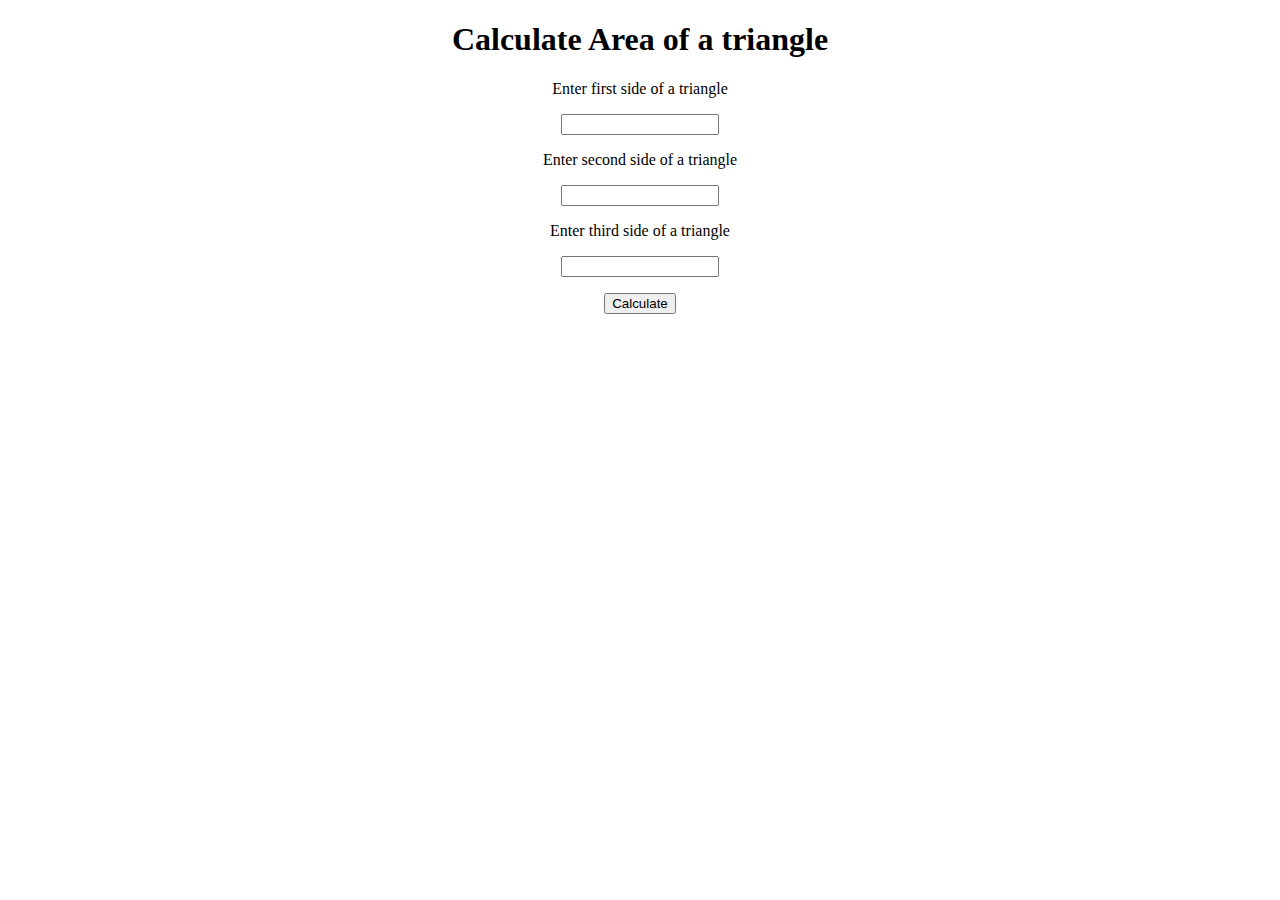
==== area.html @ 01a08643 "code done" ====
<!DOCTYPE html>
<html lang="en">
<head>
    <meta charset="UTF-8">
    <meta http-equiv="X-UA-Compatible" content="IE=edge">
    <meta name="viewport" content="width=device-width, initial-scale=1.0">
    <title>Area of triangle</Area></title>
    <link rel="stylesheet" href="area.css">
</head>
<body>
    <h1>Calculate Area of a triangle</h1>
      <form id="calculate-area">
        <label class="input-label" for="first-side">
          <p>Enter first side of a triangle</p>
          <input class="input-text"  type="number" id="first-side" />
        </label>
        <label class="input-label" for="second-side">
          <p>Enter second side of a triangle</p>
          <input class="input-text"  type="number" id="second-side" />
        </label>
        <label class="input-label" for="third-side">
          <p>Enter third side of a triangle</p>
          <input class="input-text"  type="number" id="third-side" />
        </label>
        <button class="btn-check" type="submit">Calculate</button>
      </form>
      <p class="output calculate-area-output" id="output"></p>
</body>
<script src="area.js"></script>
</html>
---- area.css ----
h1{
    text-align: center;
}

label, input{
    display: block;
    width: 50%;
    max-width: 300px;
    margin: auto;
    text-align: center;
    margin-top: 0.5rem;
}

button{
    display: block;
    margin: auto;
    margin-top: 1rem;
}

#output{
    text-align: center;
    margin-top: 1rem;
}
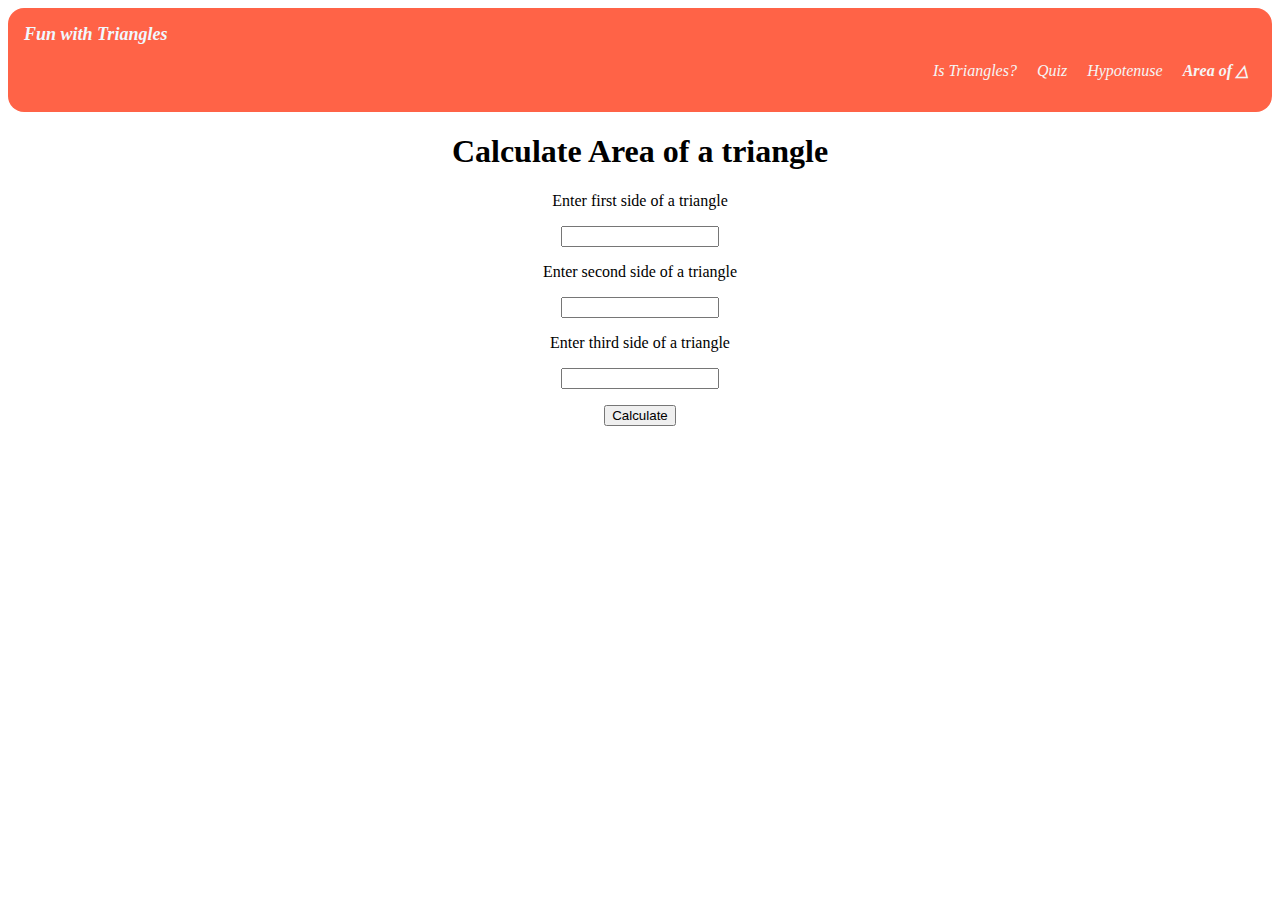
==== commit 0a8e1ddb: "css" ====
--- a/area.html
+++ b/area.html
@@ -8,6 +8,27 @@
     <link rel="stylesheet" href="area.css">
 </head>
 <body>
+
+  <nav class="navigation" >
+    <div class="nav-brand">Fun with Triangles</div>
+    
+    <ul class="nav-pills" >
+        <li class="list-in-line" >
+            <a class="link" href="/index.html" >Is Triangles?</a>
+        </li>
+        <li class="list-in-line" >
+            <a class="link" href="/quiz.html" >Quiz</a>
+        </li>
+        <li class="list-in-line" >
+            <a class="link" href="/hypotenuse.html" >Hypotenuse</a>
+        </li>
+        <li class="list-in-line" >
+            <a class="link link-active" href="/area.html" >Area of △</a>
+        </li>
+    </ul>
+</nav>
+
+
     <h1>Calculate Area of a triangle</h1>
       <form id="calculate-area">
         <label class="input-label" for="first-side">
--- a/area.css
+++ b/area.css
@@ -1,3 +1,44 @@
+
+
+
+
+
+
+.navigation{
+    background-color: tomato;
+    color: aliceblue;
+    padding: 1rem;
+    margin: auto;
+    border-radius: 1rem;
+}
+
+.nav-brand{
+    font-size: large;
+    font-style: oblique;
+    font-weight: bold;
+}
+
+.nav-pills{
+    text-align: right ;
+}
+
+.list-in-line{
+    list-style: none;
+    display: inline;
+    padding: 0.5rem;
+    font-style: oblique;
+}
+
+.link-active {
+    font-weight: bold ;
+}
+
+.link{
+    color: whitesmoke;
+    text-decoration: none;
+    
+}
+
 h1{
     text-align: center;
 }
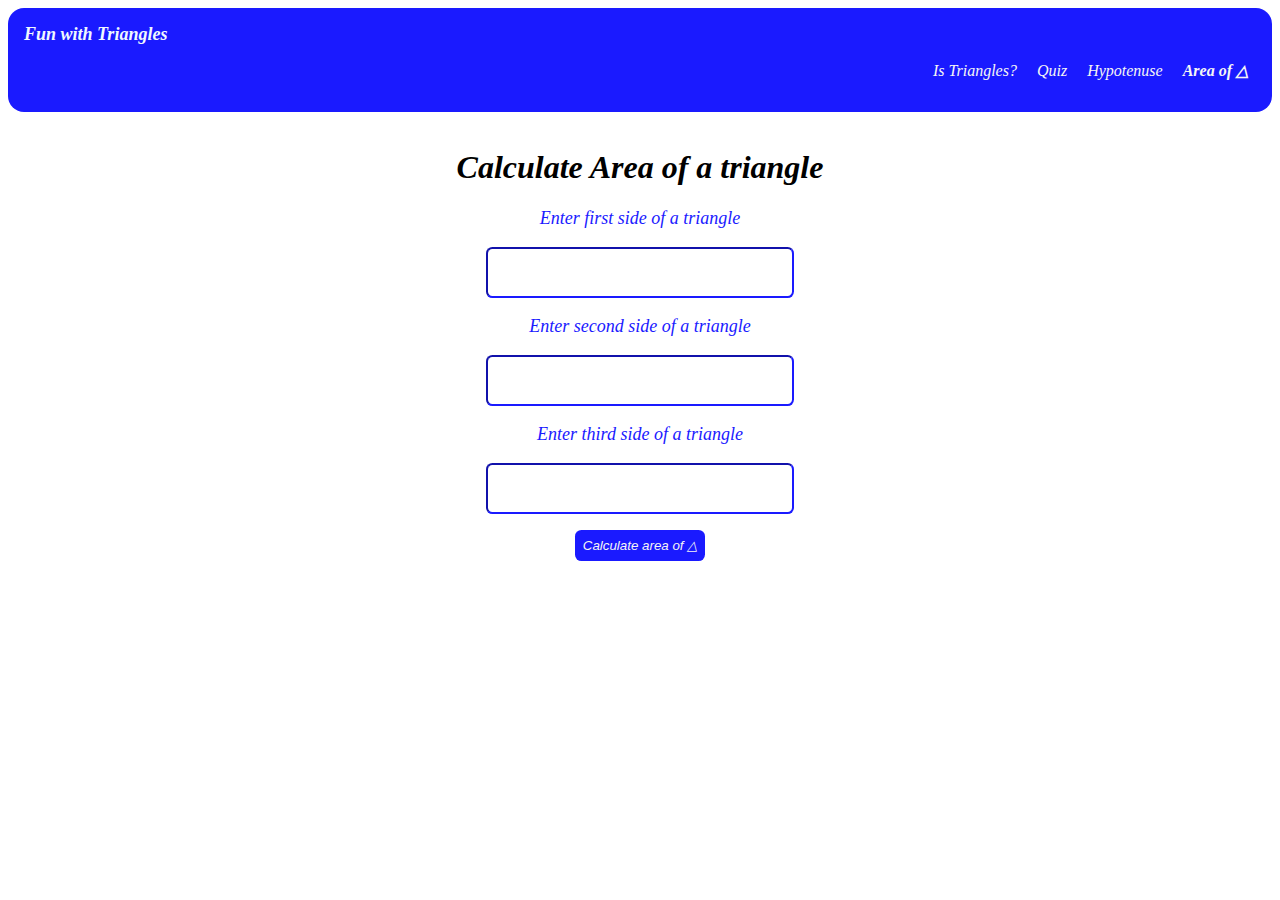
==== commit 01be12a0: "css done" ====
--- a/area.html
+++ b/area.html
@@ -31,19 +31,19 @@
 
     <h1>Calculate Area of a triangle</h1>
       <form id="calculate-area">
-        <label class="input-label" for="first-side">
+        <label class="input-label" for="side-one">
           <p>Enter first side of a triangle</p>
-          <input class="input-text"  type="number" id="first-side" />
+          <input class="input-text"  type="number" id="side-one" />
         </label>
-        <label class="input-label" for="second-side">
+        <label class="input-label" for="side-two">
           <p>Enter second side of a triangle</p>
-          <input class="input-text"  type="number" id="second-side" />
+          <input class="input-text"  type="number" id="side-two" />
         </label>
-        <label class="input-label" for="third-side">
+        <label class="input-label" for="side-three">
           <p>Enter third side of a triangle</p>
-          <input class="input-text"  type="number" id="third-side" />
+          <input class="input-text"  type="number" id="side-three" />
         </label>
-        <button class="btn-check" type="submit">Calculate</button>
+        <button class="btn-check" type="submit">Calculate area of △</button>
       </form>
       <p class="output calculate-area-output" id="output"></p>
 </body>
--- a/area.css
+++ b/area.css
@@ -2,10 +2,12 @@
 
 
 
-
+body{
+    font-style: italic;
+ }
 
 .navigation{
-    background-color: tomato;
+    background-color:#1a1aff ;
     color: aliceblue;
     padding: 1rem;
     margin: auto;
@@ -41,24 +43,47 @@
 
 h1{
     text-align: center;
+    padding-top: 1rem;
 }
 
-label, input{
-    display: block;
-    width: 50%;
-    max-width: 300px;
+label{
     margin: auto;
     text-align: center;
     margin-top: 0.5rem;
+    font-size: large;
+    color: #1a1aff;
 }
 
-button{
+input{
+    display: block;
+    width: 50%;
+    height: 5vh;
+    max-width: 300px;
+    margin: auto;
+    border-radius: 0.4rem;
+    text-align: center;
+    font-size: large;
+    outline: none;
+    border-color:#1a1aff ;
+}
+
+
+
+.btn-check{
     display: block;
     margin: auto;
     margin-top: 1rem;
+    border-radius: 0.4rem;
+    padding: 0.5rem;
+    color: whitesmoke;
+    background-color: #1a1aff;
+    border: none;
+    font-style: italic;
 }
 
 #output{
     text-align: center;
     margin-top: 1rem;
+    color: #1a1aff;
+    font-size: large;
 }